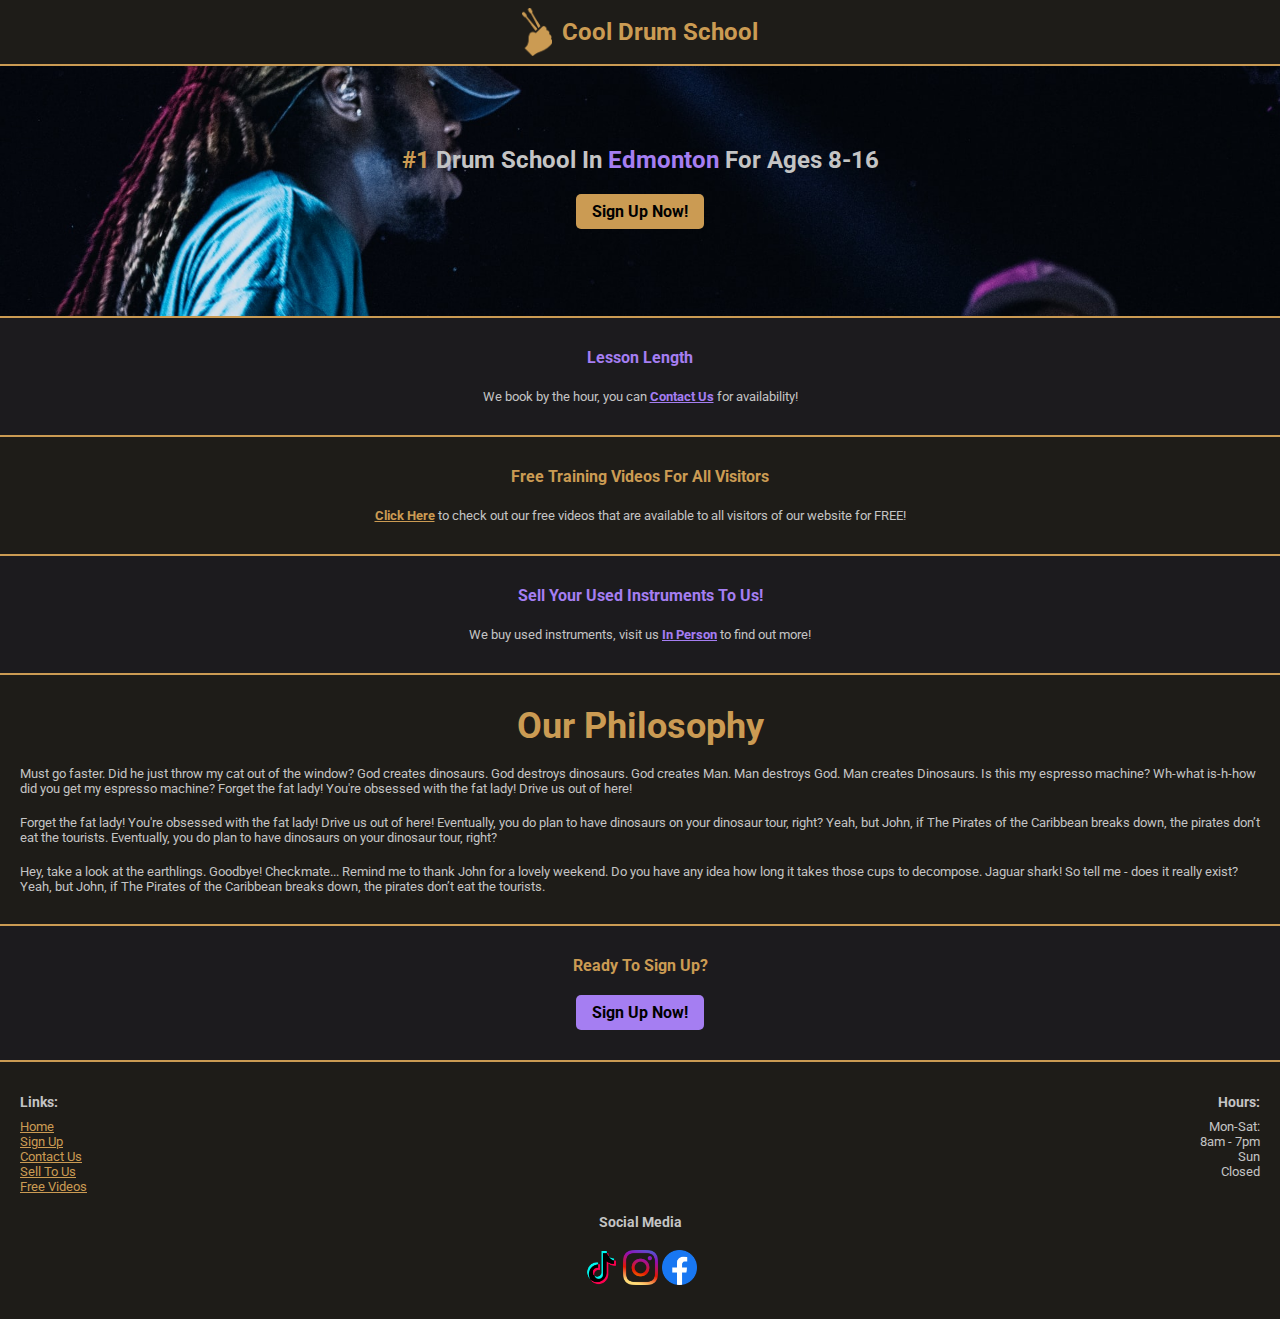
==== index.html @ 2d3b06d9 "footer started, links, hours, socials added, need to add copyright still" ====
<!DOCTYPE html>
<html lang="en">

<head>
  <meta charset="UTF-8">
  <meta name="viewport" content="width=device-width, initial-scale=1.0">

  <!-- Links a font from google fonts -->
  <link rel="preconnect" href="https://fonts.gstatic.com">
  <link href="https://fonts.googleapis.com/css2?family=Roboto&display=swap" rel="stylesheet">

  <!-- Links Stylesheet -->
  <link rel="stylesheet" href="/css/style.css">
  <title>Cool Drum School - #1 Drum School In Edmonton!</title>
</head>

<body>
  <!-- Header -->
  <header>
    <img class="logo" src="./images/drumlogo.png" alt="Cool Drum School Logo">
    <span>Cool<span class="sec-text"> Drum</span> School</span>
  </header>

  <!-- Section with main image, text and button -->
  <section class="main-img large-txt">
    <div class="main-section b">
      <span class="alt-color">#1</span> Drum School In <span class="sec-color">Edmonton</span> For Ages 8-16
      <br>
      <a href="./signup.html"><button class="btn">Sign Up Now!</button></a>
    </div>
  </section>

  <!-- Info blocks, CSS will use nth:child to prevent having to change more classes -->
  <section class="info-blocks">
    <div class="box">
      <span class="sec-color b">Lesson Length</span>
      <br><br>
      <span class="main-color">We book by the hour, you can <a href="/contact.html">Contact Us</a> for
        availability!</span>
    </div>

    <div class="box">
      <span class="alt-color b">Free Training Videos For All Visitors</span>
      <br><br>
      <span class="main-color"> <a href="/free-videos.html">Click Here</a> to check out our free videos that are
        available to all visitors of our website for FREE!</span>
    </div>

    <div class="box">
      <span class="box-title sec-color b">Sell Your Used Instruments To Us!</span>
      <br><br>
      <span class="main-color">We buy used instruments, visit us <a href="/sell-to-us.html">In Person</a> to find out
        more!</span>
    </div>

    <div class="box">
      <span class="box-title alt-color b xl-text">Our Philosophy</span>
      <br><br>
      <p class="main-color">
        Must go faster. Did he just throw my cat out of the window? God creates dinosaurs. God destroys dinosaurs. God
        creates Man. Man destroys God. Man creates Dinosaurs. Is this my espresso machine? Wh-what is-h-how did you get
        my espresso machine? Forget the fat lady! You're obsessed with the fat lady! Drive us out of here!
      </p><br>
      <p class="main-color">
        Forget the fat lady! You're obsessed with the fat lady! Drive us out of here! Eventually, you do plan to have
        dinosaurs on your dinosaur tour, right? Yeah, but John, if The Pirates of the Caribbean breaks down, the pirates
        don’t eat the tourists. Eventually, you do plan to have dinosaurs on your dinosaur tour, right?
      </p><br>
      <p class="main-color">
        Hey, take a look at the earthlings. Goodbye! Checkmate... Remind me to thank John for a lovely weekend. Do you
        have any idea how long it takes those cups to decompose. Jaguar shark! So tell me - does it really exist? Yeah,
        but John, if The Pirates of the Caribbean breaks down, the pirates don’t eat the tourists.
      </p>
    </div>

    <div class="box">
      <span class="box-title alt-color b">Ready To Sign Up?</span>
      <br>
      <a href="/signup.html"><button class="alt-btn">Sign Up Now!</button></a>
    </div>
  </section>

  <footer>

    <div class="footer-links">
      <span class="footer-title">Links:</span>
      <ul>
        <li><a href="#">Home</a></li>
        <li><a href="/signup.html">Sign Up</a></li>
        <li><a href="/contact-us.html">Contact Us</a></li>
        <li><a href="/sell-to-us.html">Sell To Us</a></li>
        <li><a href="/free-videos.html">Free Videos</a></li>
      </ul>
    </div>

    <div class="footer-hours">
      <span class="footer-title">Hours:</span>
      <ul>
        <li>Mon-Sat:</li>
        <li>8am - 7pm</li>
        <li>Sun</li>
        <li>Closed</li>
      </ul>
    </div>
    <div class="socials">
      <span class="footer-title">Social Media</span><br><br>
      <a href="https://tiktok.com" target="_blank"><img src="/images/tiktok.png" alt="TikTok Logo"></a>
      <a href="https://instagram.com" target="_blank"><img src="/images/instagram.png" alt="Instagram Logo"></a>
      <a href="https://facebook.com" target="_blank"><img src="/images/facebook.png" alt="Facebook Logo"></a>
    </div>

  </footer>

</body>

</html>
---- css/style.css ----
* {
  box-sizing: border-box;
  margin: 0;
  font-family: 'Roboto', sans-serif;
}

body {
  color: #C4C4C4;

}

.main-color {
  color: #c4c4c4;
  font-size: 0.8125rem;
}

.sec-color {
  color: #A57EF2;
}

.alt-color {
  color: #CB9B53;
}

.large-txt {
  font-size: 1.5rem;
}

.xl-text {
  font-size: 2.25rem;
}

.b {
  font-weight: bold;
}

.btn {
  display: inline-block;
  padding: 8px 16px;
  background-color: #CB9B53;
  color: #000;
  border: 0;
  border-radius: 5px;
  margin-top:20px;
  font-size: 1rem;
  font-weight: bold;
}

.alt-btn {
  display: inline-block;
  padding: 8px 16px;
  background-color: #A57EF2;
  color: #000;
  border: 0;
  border-radius: 5px;
  margin-top:20px;
  font-size: 1rem;
  font-weight: bold;
}


header{
  background-color: #1E1C18;
  display: flex;
  flex-direction: row;
  justify-content: center;
  align-items: center;
  width: 100%;
  height: 66px;
  border-bottom: 2px solid #CB9B53;
  color: #CB9B53;
  font-weight: bold;
  font-size: 1.5rem;
}

.logo {
  width: 30px;
  margin-right: 10px;
}

.main-img {
  background: url(/images/splash.jpg) no-repeat;
  max-width: 100%;
  height: 250px;
  text-align: center;
  background-size: cover;
  background-position: center;
  padding: 80px 20px;
}

.box {
  background: #1C1B1E;
  border-top: 2px solid #CB9B53;
  text-align: center;
  padding: 30px 20px;
}

.box a {
  color: #A57EF2;
  font-weight: bold;
}

.box:nth-child(even) {
  background: #1E1C18
}

.box:nth-child(even) a {
  color: #CB9B53;
}

.box:nth-child(4) p {
  text-align: left;
}

footer {
  background: #1E1C18;
  border-top: 2px solid #CB9B53;
  padding: 30px 20px;
  position: relative;
}

footer a {
  color: #CB9B53;
}

footer img {
  height: 35px;
}

footer ul {
  padding-left: 0;
  margin-top: 8px;
}

footer li {
  list-style-type: none;
  font-size: .8rem;
}

.footer-title {
  font-size: .9rem;
  font-weight: bold;
}

.footer-links {
  position: absolute;
  top: 30px;
  left: 20px;
}
.footer-hours {
  text-align: right;
  position: absolute;
  top: 30px;
  right: 20px;
}

.socials {
  text-align: center;
  margin-top: 120px;
}
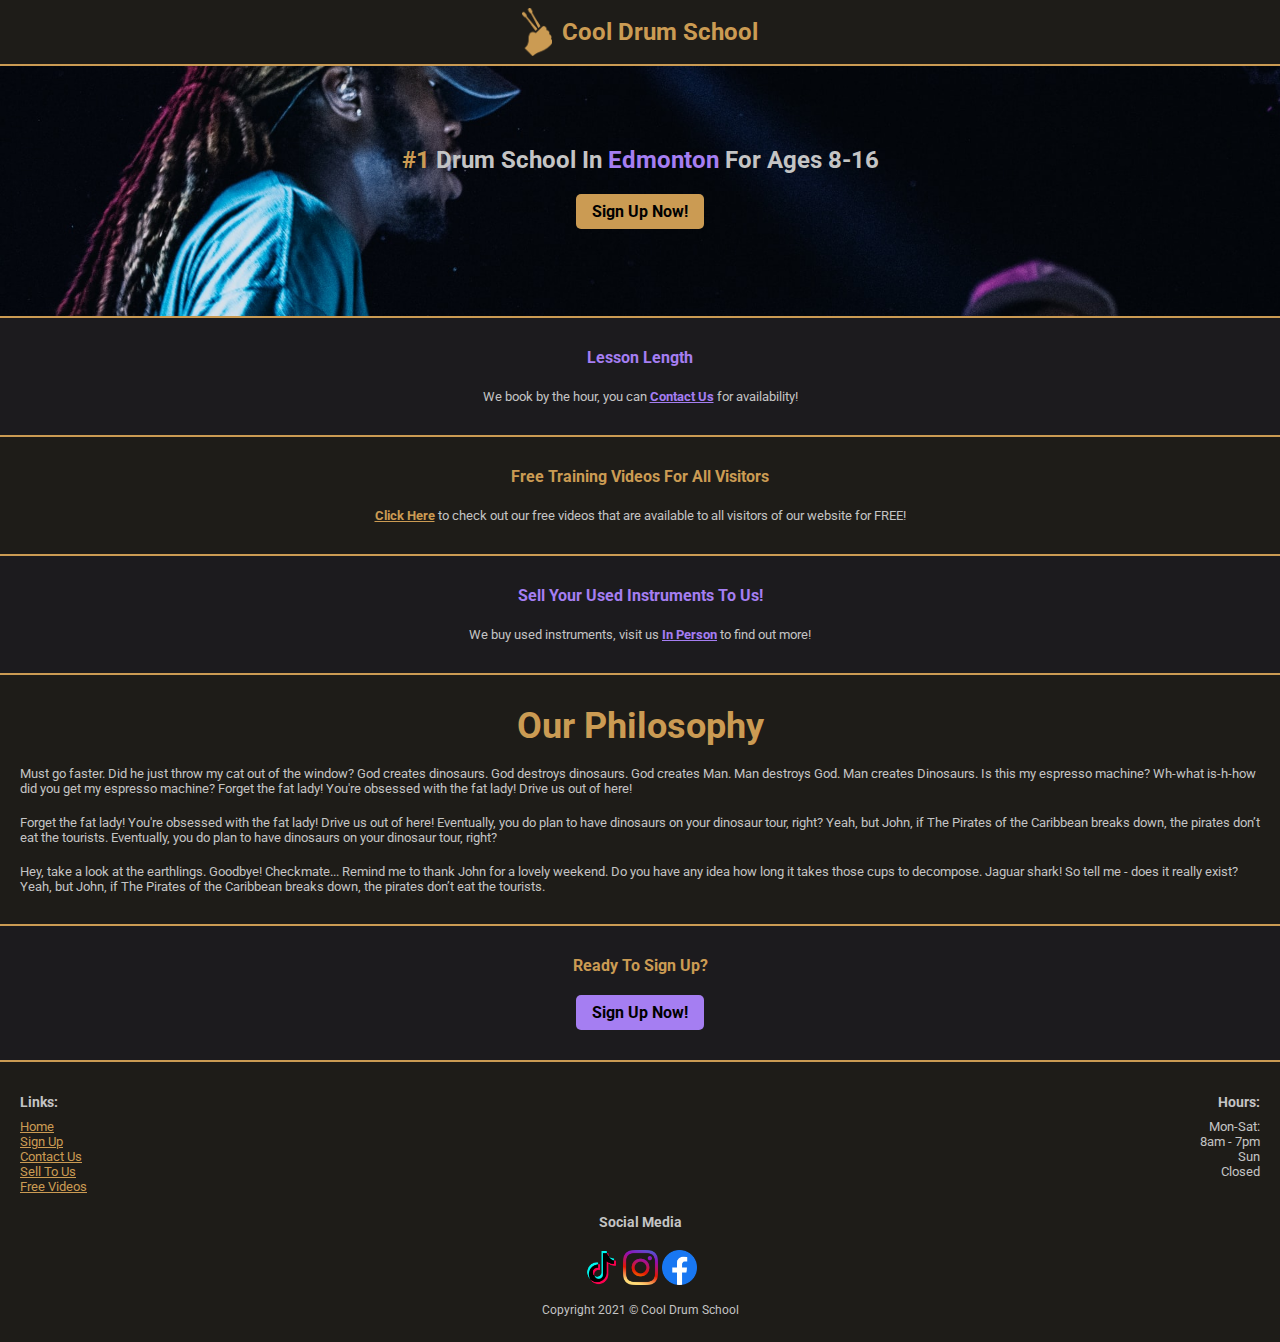
==== commit ef08db51: "finished footer, added copyright, homepage complete, for now." ====
--- a/index.html
+++ b/index.html
@@ -109,6 +109,7 @@
       <a href="https://facebook.com" target="_blank"><img src="/images/facebook.png" alt="Facebook Logo"></a>
     </div>
 
+    <div class="copyright main-color">Copyright 2021 &copy; Cool Drum School</div>
   </footer>
 
 </body>
--- a/css/style.css
+++ b/css/style.css
@@ -115,7 +115,7 @@
 footer {
   background: #1E1C18;
   border-top: 2px solid #CB9B53;
-  padding: 30px 20px;
+  padding: 30px 20px 25px 20px;
   position: relative;
 }
 
@@ -157,4 +157,10 @@
 .socials {
   text-align: center;
   margin-top: 120px;
+}
+
+.copyright{
+  font-size: 12px;
+  text-align: center;
+  margin-top: 14px;
 }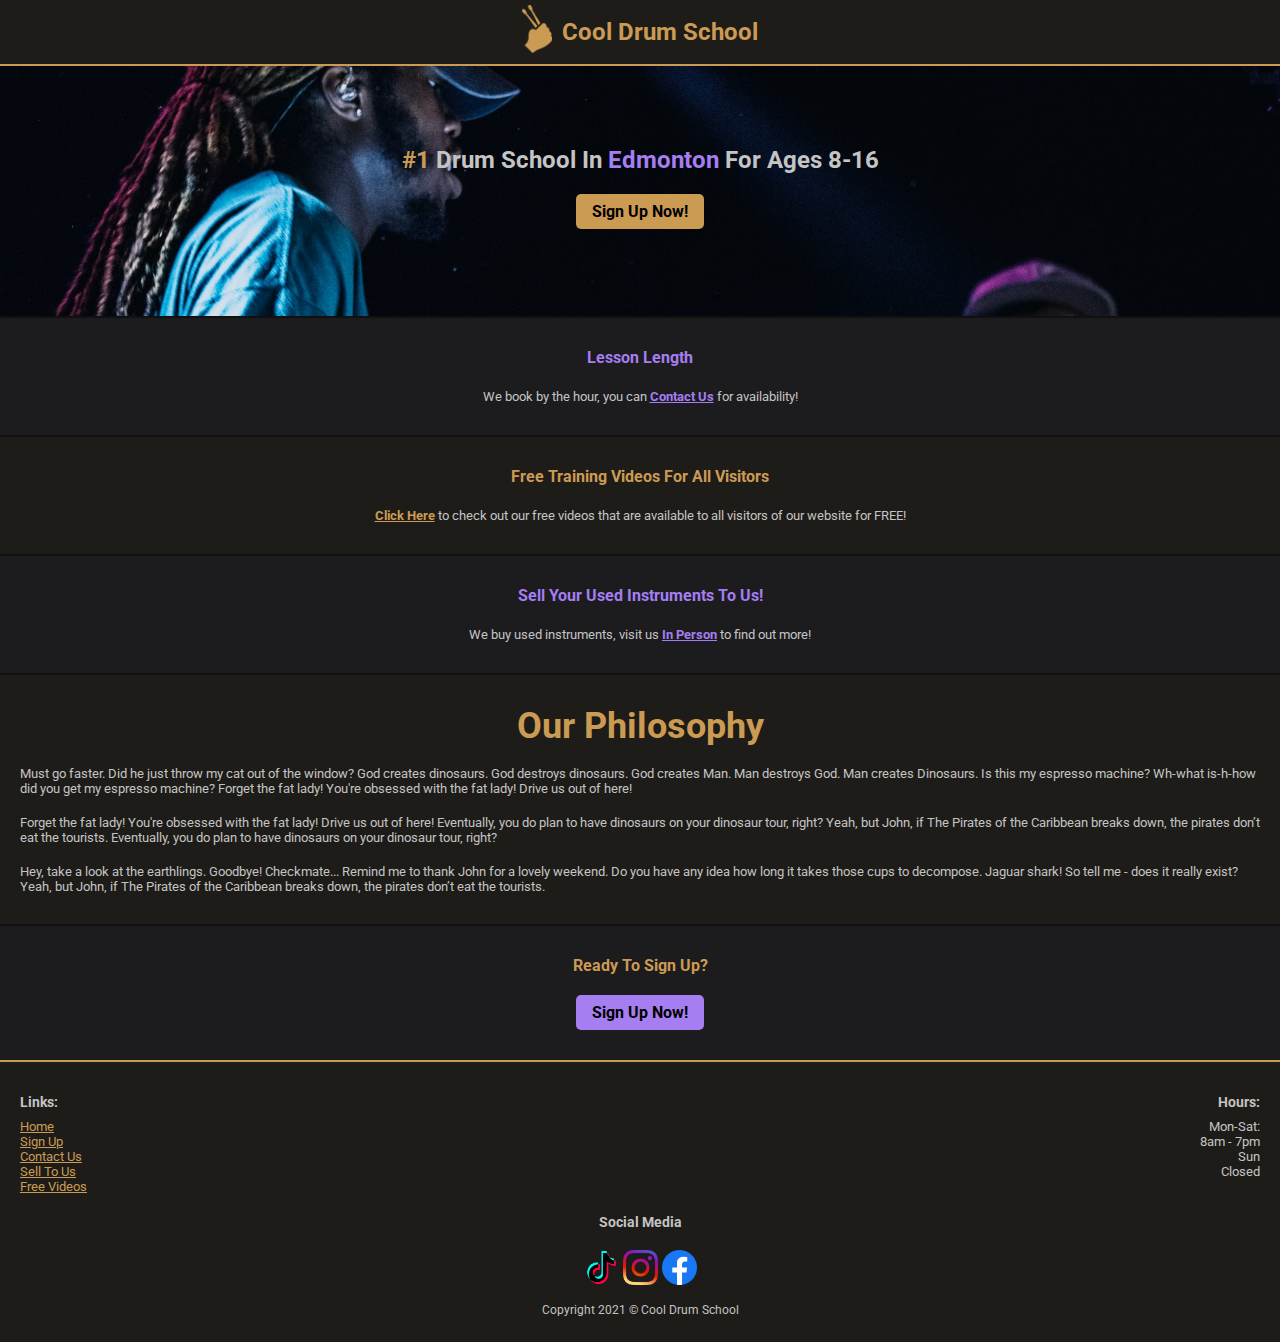
==== commit 7ff63e61: "location and phone sections complete, contact page finished" ====
--- a/index.html
+++ b/index.html
@@ -17,7 +17,7 @@
 <body>
   <!-- Header -->
   <header>
-    <img class="logo" src="./images/drumlogo.png" alt="Cool Drum School Logo">
+    <a href=#"><img class="logo" src="./images/drumlogo.png" alt="Cool Drum School Logo"></a>
     <span>Cool<span class="sec-text"> Drum</span> School</span>
   </header>
 
@@ -35,7 +35,7 @@
     <div class="box">
       <span class="sec-color b">Lesson Length</span>
       <br><br>
-      <span class="main-color">We book by the hour, you can <a href="/contact.html">Contact Us</a> for
+      <span class="main-color">We book by the hour, you can <a href="/contact-us.html">Contact Us</a> for
         availability!</span>
     </div>
 
@@ -54,7 +54,7 @@
     </div>
 
     <div class="box">
-      <span class="box-title alt-color b xl-text">Our Philosophy</span>
+      <span class="alt-color b xl-text">Our Philosophy</span>
       <br><br>
       <p class="main-color">
         Must go faster. Did he just throw my cat out of the window? God creates dinosaurs. God destroys dinosaurs. God
--- a/css/style.css
+++ b/css/style.css
@@ -1,3 +1,5 @@
+/* Global Styling */
+
 * {
   box-sizing: border-box;
   margin: 0;
@@ -6,7 +8,7 @@
 
 body {
   color: #C4C4C4;
-
+  background: #1C1B1E;
 }
 
 .main-color {
@@ -20,6 +22,14 @@
 
 .alt-color {
   color: #CB9B53;
+}
+
+.small-txt {
+  font-size: .70rem;
+}
+
+.med-txt {
+  font-size: 1.25rem;
 }
 
 .large-txt {
@@ -78,6 +88,8 @@
   margin-right: 10px;
 }
 
+/* Homepage Styling */
+
 .main-img {
   background: url(/images/splash.jpg) no-repeat;
   max-width: 100%;
@@ -90,7 +102,7 @@
 
 .box {
   background: #1C1B1E;
-  border-top: 2px solid #CB9B53;
+  border-top: 2px solid #101010;
   text-align: center;
   padding: 30px 20px;
 }
@@ -111,6 +123,68 @@
 .box:nth-child(4) p {
   text-align: left;
 }
+
+/* Contact Page Styling */
+
+.main-title {
+  text-align: center;
+  padding: 20px 0;
+}
+
+.location,
+.phone {
+  padding: 20px 0;
+  text-align: center;
+  border-top: 2px solid #101010
+}
+
+.phone {
+  background: #1E1C18;
+}
+
+.phone a {
+  color: #C4C4C4;
+  text-decoration: none;
+}
+
+.location a {
+  color: #A57EF2;
+  margin-top: 5px;
+}
+
+.section-title {
+  margin-bottom: 15px;
+}
+
+/* Global Form Styling */
+
+form {
+  margin: 20px;
+  text-align: center;
+}
+
+input,
+textarea {
+  width: 100%;
+  margin: 10px 0;
+  border-radius: 5px;
+  border: 0;
+  background: #272727;
+  padding: 5px;
+  border: 1px solid #101010;
+  color: #C4C4C4;
+}
+
+textarea{
+  margin-bottom: 0;
+}
+
+
+input[type=submit] {
+  max-width: 90px;
+}
+
+/* More Global Styling */
 
 footer {
   background: #1E1C18;
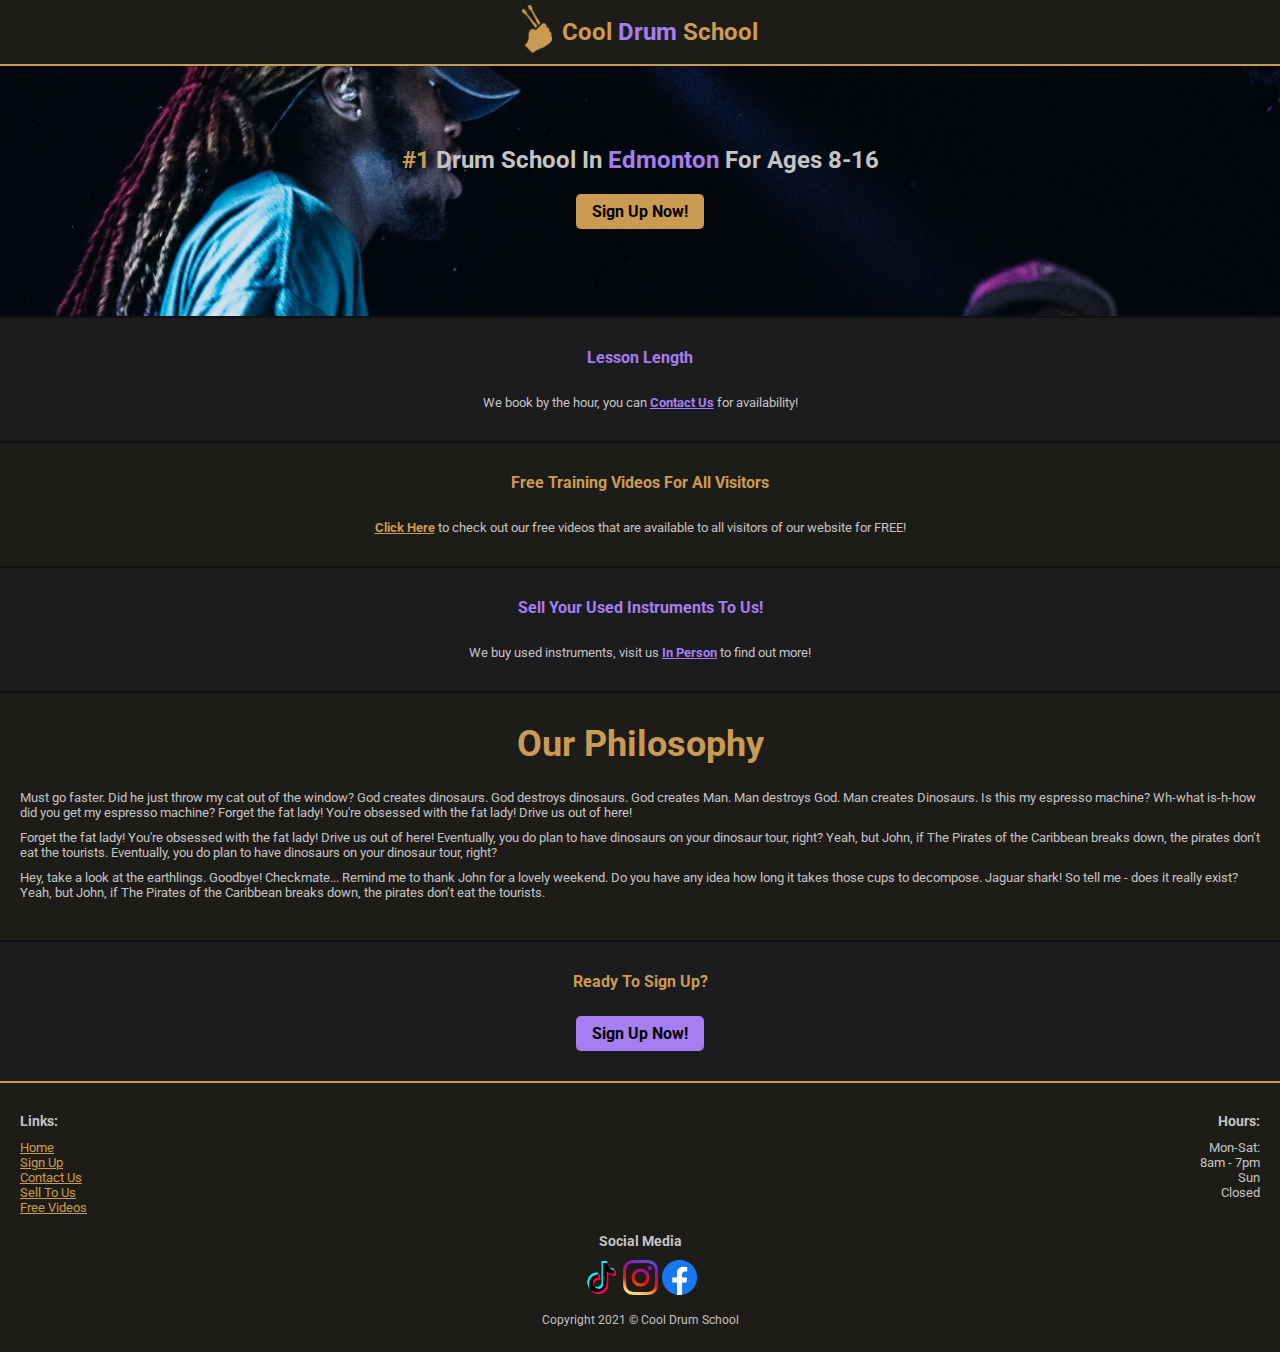
==== commit 3b948b17: "fixed header not being multi color" ====
--- a/index.html
+++ b/index.html
@@ -10,91 +10,96 @@
   <link href="https://fonts.googleapis.com/css2?family=Roboto&display=swap" rel="stylesheet">
 
   <!-- Links Stylesheet -->
-  <link rel="stylesheet" href="/css/style.css">
+  <link rel="stylesheet" href="css/style.css">
   <title>Cool Drum School - #1 Drum School In Edmonton!</title>
 </head>
 
 <body>
   <!-- Header -->
   <header>
-    <a href=#"><img class="logo" src="./images/drumlogo.png" alt="Cool Drum School Logo"></a>
-    <span>Cool<span class="sec-text"> Drum</span> School</span>
+    <a href=#"><img class="logo" src="images/drumlogo.png" alt="Cool Drum School Logo"></a>
+    <span>Cool<span class="sec-color"> Drum</span> School</span>
   </header>
 
-  <!-- Section with main image, text and button -->
-  <section class="main-img large-txt">
-    <div class="main-section b">
-      <span class="alt-color">#1</span> Drum School In <span class="sec-color">Edmonton</span> For Ages 8-16
-      <br>
-      <a href="./signup.html"><button class="btn">Sign Up Now!</button></a>
-    </div>
-  </section>
+  <main>
+    <!-- Section with main image, text and button -->
+    <section class="main-img large-txt">
+      <div class="main-section b">
+        <p>
+          <span class="alt-color">#1</span> Drum School In <span class="sec-color">Edmonton</span> For Ages 8-16
+        </p>
 
-  <!-- Info blocks, CSS will use nth:child to prevent having to change more classes -->
-  <section class="info-blocks">
-    <div class="box">
-      <span class="sec-color b">Lesson Length</span>
-      <br><br>
-      <span class="main-color">We book by the hour, you can <a href="/contact-us.html">Contact Us</a> for
-        availability!</span>
-    </div>
+        <a href="signup.html"><button class="btn">Sign Up Now!</button></a>
+      </div>
+    </section>
 
-    <div class="box">
-      <span class="alt-color b">Free Training Videos For All Visitors</span>
-      <br><br>
-      <span class="main-color"> <a href="/free-videos.html">Click Here</a> to check out our free videos that are
-        available to all visitors of our website for FREE!</span>
-    </div>
+    <!-- Info blocks, CSS will use nth:child to prevent having to change more classes -->
+    <section class="info-blocks">
+      <div class="box">
+        <h4 class="box-title sec-color b">Lesson Length</h4>
 
-    <div class="box">
-      <span class="box-title sec-color b">Sell Your Used Instruments To Us!</span>
-      <br><br>
-      <span class="main-color">We buy used instruments, visit us <a href="/sell-to-us.html">In Person</a> to find out
-        more!</span>
-    </div>
+        <span class="main-color">We book by the hour, you can <a href="contact-us.html">Contact Us</a> for
+          availability!</span>
+      </div>
 
-    <div class="box">
-      <span class="alt-color b xl-text">Our Philosophy</span>
-      <br><br>
-      <p class="main-color">
-        Must go faster. Did he just throw my cat out of the window? God creates dinosaurs. God destroys dinosaurs. God
-        creates Man. Man destroys God. Man creates Dinosaurs. Is this my espresso machine? Wh-what is-h-how did you get
-        my espresso machine? Forget the fat lady! You're obsessed with the fat lady! Drive us out of here!
-      </p><br>
-      <p class="main-color">
-        Forget the fat lady! You're obsessed with the fat lady! Drive us out of here! Eventually, you do plan to have
-        dinosaurs on your dinosaur tour, right? Yeah, but John, if The Pirates of the Caribbean breaks down, the pirates
-        don’t eat the tourists. Eventually, you do plan to have dinosaurs on your dinosaur tour, right?
-      </p><br>
-      <p class="main-color">
-        Hey, take a look at the earthlings. Goodbye! Checkmate... Remind me to thank John for a lovely weekend. Do you
-        have any idea how long it takes those cups to decompose. Jaguar shark! So tell me - does it really exist? Yeah,
-        but John, if The Pirates of the Caribbean breaks down, the pirates don’t eat the tourists.
-      </p>
-    </div>
+      <div class="box">
+        <h4 class="box-title alt-color b">Free Training Videos For All Visitors</h4>
 
-    <div class="box">
-      <span class="box-title alt-color b">Ready To Sign Up?</span>
-      <br>
-      <a href="/signup.html"><button class="alt-btn">Sign Up Now!</button></a>
-    </div>
-  </section>
+        <span class="main-color"> <a href="free-videos.html">Click Here</a> to check out our free videos that are
+          available to all visitors of our website for FREE!</span>
+      </div>
 
+      <div class="box">
+        <h4 class="box-title sec-color b">Sell Your Used Instruments To Us!</h4>
+
+        <span class="main-color">We buy used instruments, visit us <a href="sell-to-us.html">In Person</a> to find out
+          more!</span>
+      </div>
+
+      <div class="box">
+        <h2 class="box-title alt-color b xl-text">Our Philosophy</h2>
+
+        <p class="main-color">
+          Must go faster. Did he just throw my cat out of the window? God creates dinosaurs. God destroys dinosaurs. God
+          creates Man. Man destroys God. Man creates Dinosaurs. Is this my espresso machine? Wh-what is-h-how did you
+          get
+          my espresso machine? Forget the fat lady! You're obsessed with the fat lady! Drive us out of here!
+        </p>
+        <p class="main-color">
+          Forget the fat lady! You're obsessed with the fat lady! Drive us out of here! Eventually, you do plan to have
+          dinosaurs on your dinosaur tour, right? Yeah, but John, if The Pirates of the Caribbean breaks down, the
+          pirates
+          don’t eat the tourists. Eventually, you do plan to have dinosaurs on your dinosaur tour, right?
+        </p>
+        <p class="main-color">
+          Hey, take a look at the earthlings. Goodbye! Checkmate... Remind me to thank John for a lovely weekend. Do you
+          have any idea how long it takes those cups to decompose. Jaguar shark! So tell me - does it really exist?
+          Yeah,
+          but John, if The Pirates of the Caribbean breaks down, the pirates don’t eat the tourists.
+        </p>
+      </div>
+
+      <div class="box">
+        <h4 class="box-title alt-color b">Ready To Sign Up?</h4>
+        <a href="signup.html"><button class="alt-btn">Sign Up Now!</button></a>
+      </div>
+    </section>
+  </main>
   <footer>
 
     <div class="footer-links">
-      <span class="footer-title">Links:</span>
+      <h5 class="footer-title">Links:</h5>
       <ul>
         <li><a href="#">Home</a></li>
-        <li><a href="/signup.html">Sign Up</a></li>
-        <li><a href="/contact-us.html">Contact Us</a></li>
-        <li><a href="/sell-to-us.html">Sell To Us</a></li>
-        <li><a href="/free-videos.html">Free Videos</a></li>
+        <li><a href="signup.html">Sign Up</a></li>
+        <li><a href="contact-us.html">Contact Us</a></li>
+        <li><a href="sell-to-us.html">Sell To Us</a></li>
+        <li><a href="free-videos.html">Free Videos</a></li>
       </ul>
     </div>
 
     <div class="footer-hours">
-      <span class="footer-title">Hours:</span>
+      <h5 class="footer-title">Hours:</h5>
       <ul>
         <li>Mon-Sat:</li>
         <li>8am - 7pm</li>
@@ -103,10 +108,10 @@
       </ul>
     </div>
     <div class="socials">
-      <span class="footer-title">Social Media</span><br><br>
-      <a href="https://tiktok.com" target="_blank"><img src="/images/tiktok.png" alt="TikTok Logo"></a>
-      <a href="https://instagram.com" target="_blank"><img src="/images/instagram.png" alt="Instagram Logo"></a>
-      <a href="https://facebook.com" target="_blank"><img src="/images/facebook.png" alt="Facebook Logo"></a>
+      <h5 class="footer-title">Social Media</h5>
+      <a href="https://tiktok.com" target="_blank"><img src="images/tiktok.png" alt="TikTok Logo"></a>
+      <a href="https://instagram.com" target="_blank"><img src="images/instagram.png" alt="Instagram Logo"></a>
+      <a href="https://facebook.com" target="_blank"><img src="images/facebook.png" alt="Facebook Logo"></a>
     </div>
 
     <div class="copyright main-color">Copyright 2021 &copy; Cool Drum School</div>
--- a/css/style.css
+++ b/css/style.css
@@ -88,74 +88,6 @@
   margin-right: 10px;
 }
 
-/* Homepage Styling */
-
-.main-img {
-  background: url(/images/splash.jpg) no-repeat;
-  max-width: 100%;
-  height: 250px;
-  text-align: center;
-  background-size: cover;
-  background-position: center;
-  padding: 80px 20px;
-}
-
-.box {
-  background: #1C1B1E;
-  border-top: 2px solid #101010;
-  text-align: center;
-  padding: 30px 20px;
-}
-
-.box a {
-  color: #A57EF2;
-  font-weight: bold;
-}
-
-.box:nth-child(even) {
-  background: #1E1C18
-}
-
-.box:nth-child(even) a {
-  color: #CB9B53;
-}
-
-.box:nth-child(4) p {
-  text-align: left;
-}
-
-/* Contact Page Styling */
-
-.main-title {
-  text-align: center;
-  padding: 20px 0;
-}
-
-.location,
-.phone {
-  padding: 20px 0;
-  text-align: center;
-  border-top: 2px solid #101010
-}
-
-.phone {
-  background: #1E1C18;
-}
-
-.phone a {
-  color: #C4C4C4;
-  text-decoration: none;
-}
-
-.location a {
-  color: #A57EF2;
-  margin-top: 5px;
-}
-
-.section-title {
-  margin-bottom: 15px;
-}
-
 /* Global Form Styling */
 
 form {
@@ -163,7 +95,10 @@
   text-align: center;
 }
 
-input,
+input[type=text],
+input[type=tel],
+input[type=email],
+input[type=number],
 textarea {
   width: 100%;
   margin: 10px 0;
@@ -175,6 +110,23 @@
   color: #C4C4C4;
 }
 
+.radio {
+  display: inline-block;
+  margin: 15px 20px;
+}
+
+.radio label {
+  display: block;
+  text-align: center;
+  max-width: 55px;
+  font-size: 14px;
+}
+
+.radio input {
+  display: block;
+  margin: 0 auto;
+}
+
 textarea{
   margin-bottom: 0;
 }
@@ -182,6 +134,123 @@
 
 input[type=submit] {
   max-width: 90px;
+}
+
+/* Global iframe Styling */
+
+iframe {
+  border: 0;
+}
+
+/* Homepage Styling */
+
+.main-img {
+  background: url(/images/splash.jpg) no-repeat;
+  max-width: 100%;
+  height: 250px;
+  text-align: center;
+  background-size: cover;
+  background-position: center;
+  padding: 80px 20px;
+}
+
+.box {
+  background: #1C1B1E;
+  border-top: 2px solid #101010;
+  text-align: center;
+  padding: 30px 20px;
+}
+
+.box-title {
+  padding-bottom: 25px;
+}
+
+.box a {
+  color: #A57EF2;
+  font-weight: bold;
+}
+
+.box p {
+  padding-bottom: 10px;
+}
+
+.box .alt-btn {
+  margin-top: 0;
+}
+
+.box:nth-child(even) {
+  background: #1E1C18;
+}
+
+.box:nth-child(even) a {
+  color: #CB9B53;
+}
+
+.box:nth-child(4) p {
+  text-align: left;
+}
+
+/* Contact Page Styling */
+
+.main-title {
+  text-align: center;
+  padding: 20px 0;
+}
+
+.location,
+.phone {
+  padding: 20px 0;
+  text-align: center;
+  border-top: 2px solid #101010;
+}
+
+.phone {
+  background: #1E1C18;
+}
+
+.phone a {
+  color: #C4C4C4;
+  text-decoration: none;
+}
+
+.location a {
+  color: #A57EF2;
+  margin-top: 5px;
+}
+
+.section-title {
+  margin-bottom: 15px;
+}
+
+/* Sell To Us Styling */
+
+.item-upload {
+  max-width: 180px;
+}
+
+/* Free Lseeons Styling */
+
+.lesson {
+  text-align: center;
+  padding: 10px;
+  border-bottom: 2px solid #101010;
+}
+
+.lesson:nth-child(5) {
+  border-bottom: 0;
+}
+
+.video-embed {
+  width: 100%;
+  height: 200px;
+}
+
+/* Thank You */
+
+.thankyou {
+  min-height: calc(100vh - 348px);
+  text-align: center;
+  padding-top: 100px;
 }
 
 /* More Global Styling */
@@ -203,7 +272,7 @@
 
 footer ul {
   padding-left: 0;
-  margin-top: 8px;
+  /* margin-top: 8px; */
 }
 
 footer li {
@@ -214,6 +283,7 @@
 .footer-title {
   font-size: .9rem;
   font-weight: bold;
+  padding-bottom: 10px;
 }
 
 .footer-links {
